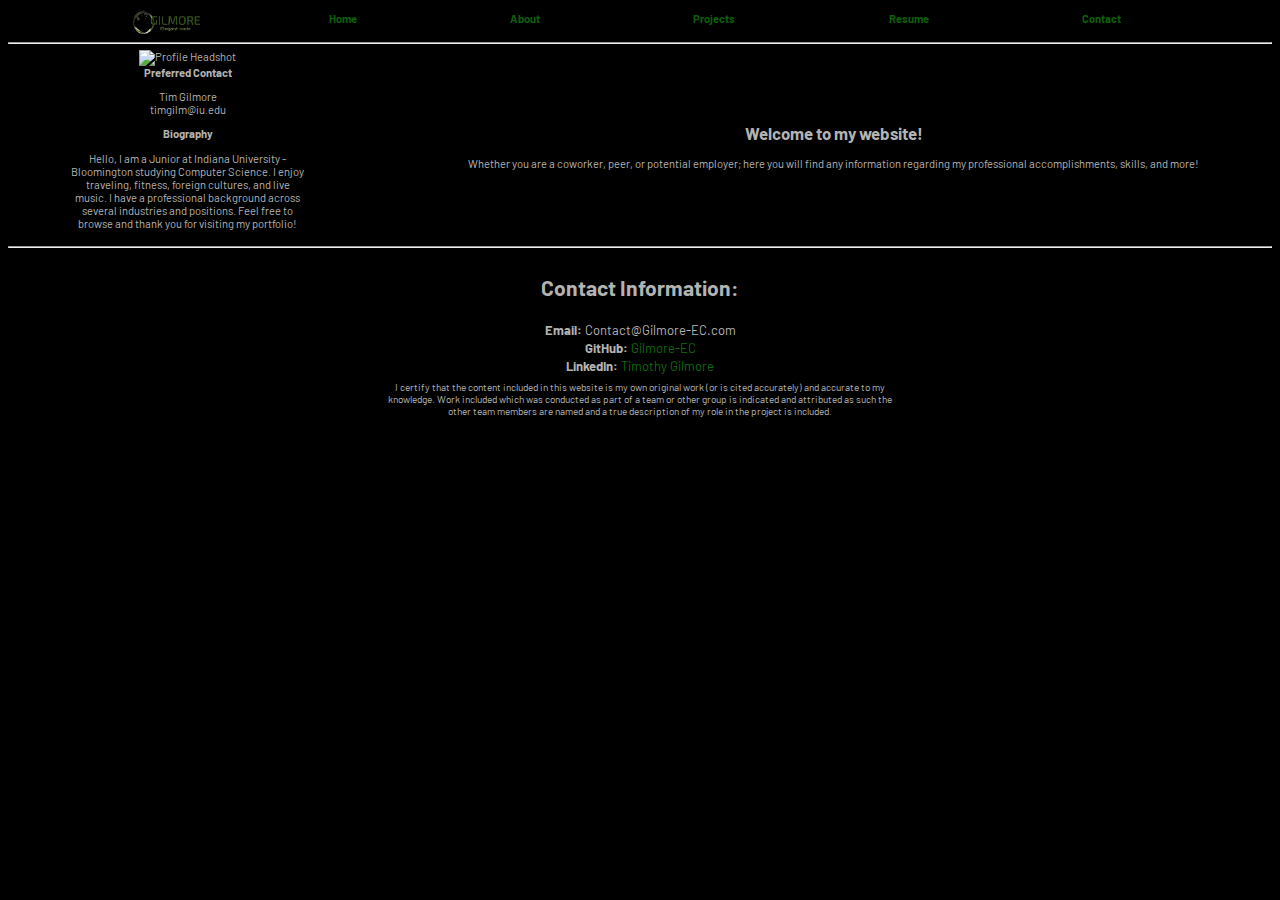
==== index.html @ 28861784 "-Added body of the page -Linked font family and body.css file" ====
<!DOCTYPE html>
<html lang="en">
  <head>
    <title>Gilmore | Home</title>
    <meta charset="UTF-8">
    <meta name="viewport" content="width=device-width, initial-scale=1.0">
    <link rel="shortcut icon" href="assets/template/logo simple.png">
    <link href='https://fonts.googleapis.com/css?family=Barlow' rel='stylesheet'>
    <link rel="stylesheet" href="assets/main.css">
    <link rel="stylesheet" href="assets/body.css">
  </head>
  
  <body>
    <div class="unsupported">Device not supported</div>
    <div class="supported">
      <header>
        <a href="index.html"><img src="assets/template/new logo.png" alt="logo" class="logo"></a>
        <nav>
          <ul>
            <li><a href="index.html"><b>Home</b></a></li>
            <li><a href="about.html"><b>About</b></a></li>
            <li><a href="projects.html"><b>Projects</b></a></li>
            <li><a href="resume.html"><b>Resume</b></a></li>
            <li><a href="contact.html"><b>Contact</b></a></li>
          </ul>
        </nav>
      </header>

      <hr />

      <!--Body-->
      <div class="main">
        <div class="biography">
          <img src="assets/template/profile.png" alt="Profile Headshot">
          <br>
          <b>Preferred Contact</b>
          <p>Tim Gilmore<br>timgilm@iu.edu</p>
          <b>Biography</b>
          <p>Hello, I am a Junior at Indiana University - Bloomington studying Computer Science. I enjoy traveling, fitness, foreign cultures, and live music. I have a professional background across several industries and positions. Feel free to browse and thank you for visiting my portfolio!</p>
       </div>
        <div class="greeting">
          <h2>Welcome to my website!</h2>
          <p>Whether you are a coworker, peer, or potential employer; here you will find any information regarding my professional accomplishments, skills, and more!</p>
        </div>
      </div>

      <hr />

      <div class="footer">
        <h3>Contact Information:</h3>
        <ul>
          <li><b>Email: </b>Contact@Gilmore-EC.com</li>
          <li><b>GitHub: </b><a href="https://www.github.com/gilmore-ec" target="_blank" class="links">Gilmore-EC</a></li>
          <li><b>LinkedIn: </b><a href="https://www.linkedin.com/in/timothy-gilmore-08908420a" target="_blank" class="links">Timothy Gilmore</a></li>
        </ul>
        <p>
          I certify that the content included in this website is my own original work (or is cited accurately) and accurate to my knowledge. Work included which was conducted as part of a team or other group is indicated and attributed as such the other team members are named and a true description of my role in the project is included.
        </p>
      </div>
    </div>
  </body>
</html>
---- assets/main.css ----
/* Phone styling */

body {
    background-color: black;
    text-align: center;
    color: rgb(179, 179, 179);
    font-family: 'Barlow';
    font-size: 0.7em;
}

    header {
        width: 100%;
        margin: 0;
        display: flex;
        align-content: center;
    }

    header ::after {
        content: '';
        display: table;
        clear: both;
    }

    header a {
        align-content: center;
        width: 25%;
        float: left;
        padding: 1px;
    }

    header a img {
        margin: 0;
        width: 67px;
    }

    nav {
        width: 75%;
        float: right;
        padding: 1px;
    }

    nav ul {
        display: flex;
        margin: 0;
        padding: 0;
        list-style: none;
        justify-content: space-between;
    }

    nav li {
        display: inline-block;
        align-content: center;
        padding: 2px;
    }

    nav a {
        color: rgb(13, 94, 13);
        text-decoration: none;
    }

    nav a :hover {
        color: rgb(22, 56, 22);
    }
    

    .unsupported {
        display: none;
    }

    hr {
        color: rgb(13, 94, 13);
    }

    .footer {
        margin: 0;
        align-content: center;
        text-decoration: none;
        font-size: large;
        text-align: center;
        
    }

    .footer h3 {
        text-align: center;
    }

    .footer ul {
        list-style-type: none;
        font-size: small;
        display: contents;
    }

    .footer li {
        padding: 1px;
        text-align: center;
    }

    .footer li a {
        text-decoration: none;
        color:rgb(15, 105, 15);
    }

    .footer p {
        font-size: x-small;
        text-align: center;
        margin: 6px;
    }

    .unsupported {
        display: none;
    }

@media only screen and (max-width: 373px) {
    .supported {
        display: none;
    }
    .unsupported {
        display: contents;
    }
}

/* Tablet styling */
@media only screen and (min-width: 768px) {
    .footer p {
        margin-left: 30%;
        margin-right: 30%;
    }
}

/* Computer styling */
@media only screen and (min-width: 992px) {

}
---- assets/body.css ----
.main{
    display: flex;
    align-items: center;
    max-width: 100%;
}

.biography {
    width: 35%;
    max-width: 175pt;
    align-items: center;
    margin-right: auto;
    padding-inline: 5%;
}

.biography img {
    width: 77%;
    max-width: 150pt;
}

.greeting{
    width: 65%;
    margin-left: auto;
    margin-right: auto;

}
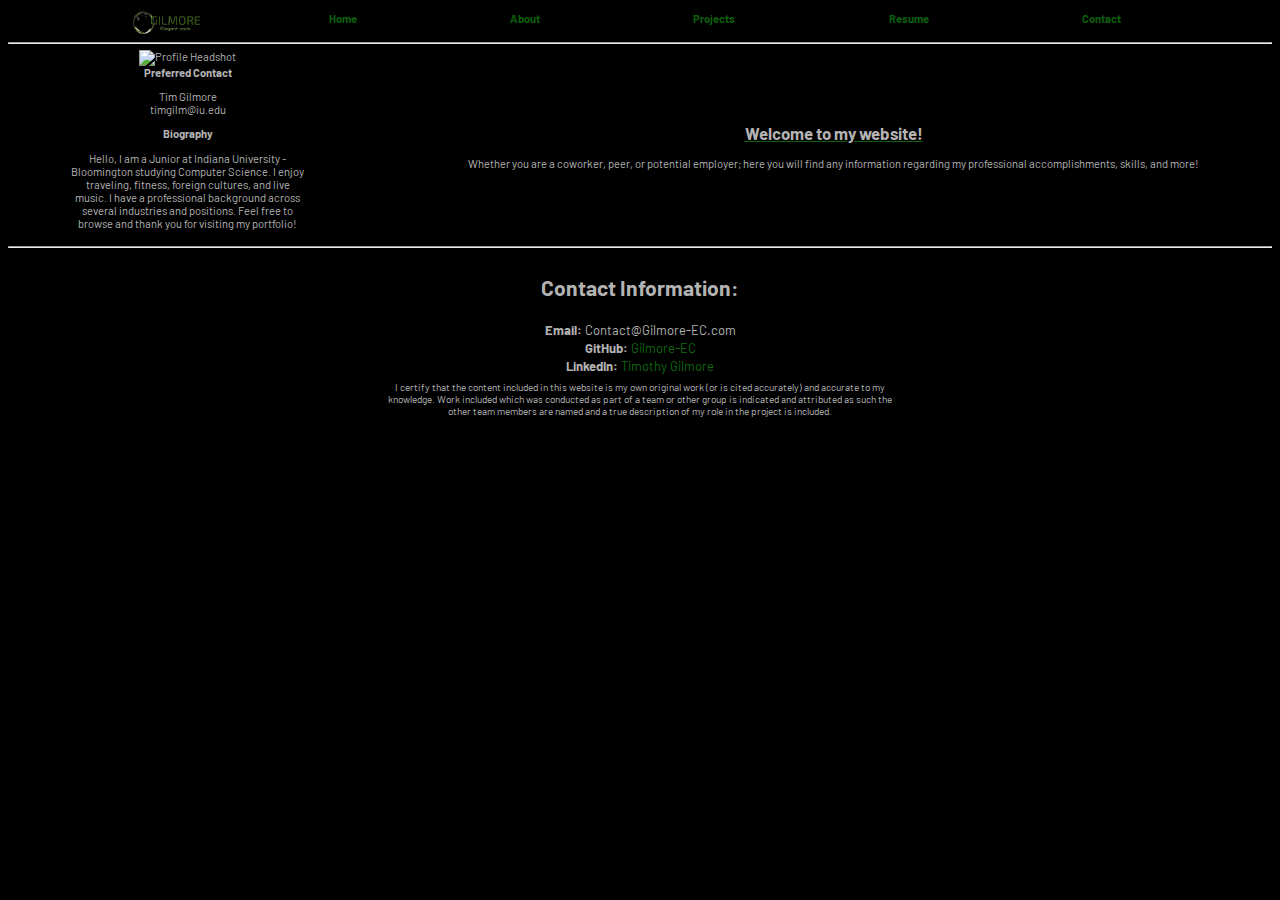
==== commit 7a89bf86: "Added styled underline to homepage greeting" ====
--- a/index.html
+++ b/index.html
@@ -43,6 +43,7 @@
           <p>Whether you are a coworker, peer, or potential employer; here you will find any information regarding my professional accomplishments, skills, and more!</p>
         </div>
       </div>
+      <!--End Body-->
 
       <hr />
 
--- a/assets/body.css
+++ b/assets/body.css
@@ -21,5 +21,9 @@
     width: 65%;
     margin-left: auto;
     margin-right: auto;
+}
 
+.greeting h2 {
+    text-decoration: underline;
+    text-decoration-color: rgb(13, 94, 13);
 }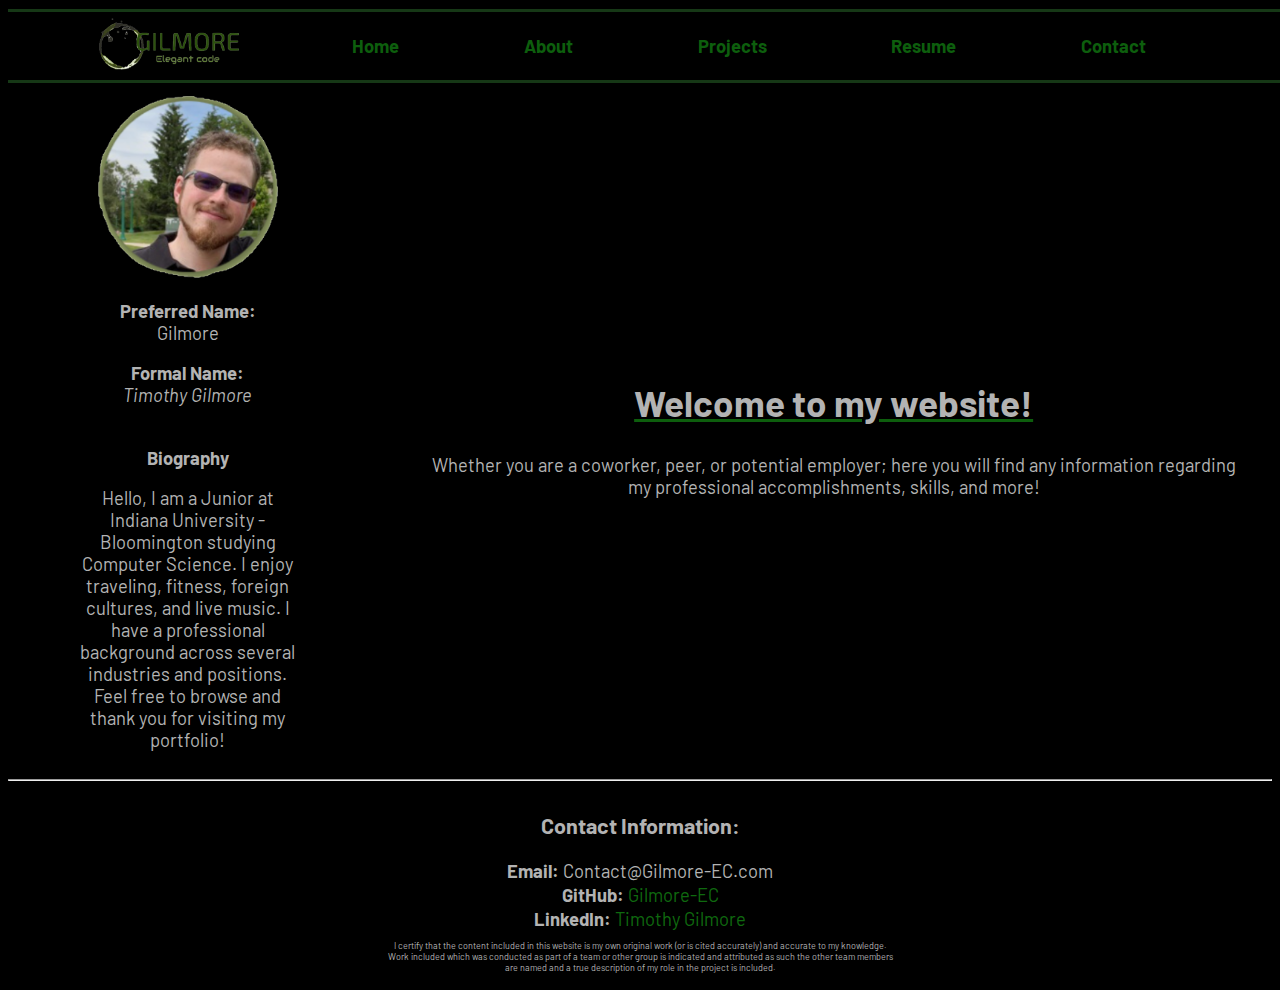
==== commit d041a64b: "Bio fixed" ====
--- a/index.html
+++ b/index.html
@@ -33,8 +33,10 @@
         <div class="biography">
           <img src="assets/template/profile.png" alt="Profile Headshot">
           <br>
-          <b>Preferred Contact</b>
-          <p>Tim Gilmore<br>timgilm@iu.edu</p>
+          <p>
+            <b>Preferred Name:</b><br>Gilmore</p>
+          <p><b>Formal Name:</b> <br><em>Timothy Gilmore</em></p>
+          <br>
           <b>Biography</b>
           <p>Hello, I am a Junior at Indiana University - Bloomington studying Computer Science. I enjoy traveling, fitness, foreign cultures, and live music. I have a professional background across several industries and positions. Feel free to browse and thank you for visiting my portfolio!</p>
        </div>
--- a/assets/main.css
+++ b/assets/main.css
@@ -9,10 +9,17 @@
 }
 
     header {
+        position: fixed;
+        background-color: black;
         width: 100%;
-        margin: 0;
+        margin: 0%;
+        padding: 0%;
         display: flex;
         align-content: center;
+        border-color: rgb(22, 56, 22);
+        border-left-width: 0px;
+        border-right-width: 0px;
+        border-style: solid;
     }
 
     header ::after {
@@ -41,8 +48,8 @@
 
     nav ul {
         display: flex;
-        margin: 0;
-        padding: 0;
+        margin: auto;
+        padding: 2%;
         list-style: none;
         justify-content: space-between;
     }
@@ -68,25 +75,19 @@
     }
 
     hr {
-        color: rgb(13, 94, 13);
+        color: rgb(22, 56, 22);
     }
 
     .footer {
         margin: 0;
         align-content: center;
         text-decoration: none;
-        font-size: large;
         text-align: center;
         
     }
 
-    .footer h3 {
-        text-align: center;
-    }
-
     .footer ul {
         list-style-type: none;
-        font-size: small;
         display: contents;
     }
 
@@ -101,9 +102,9 @@
     }
 
     .footer p {
-        font-size: x-small;
+        font-size: xx-small;
         text-align: center;
-        margin: 6px;
+        margin-inline: 15%;
     }
 
     .unsupported {
@@ -121,13 +122,24 @@
 
 /* Tablet styling */
 @media only screen and (min-width: 768px) {
+    body {
+        font-size: 1em;
+    }
     .footer p {
         margin-left: 30%;
         margin-right: 30%;
+    }
+    header a img {
+        width: 100px;
     }
 }
 
 /* Computer styling */
 @media only screen and (min-width: 992px) {
-
+    body {
+        font-size: 1.15em;
+    }
+    header a img {
+        width: 140px;
+    }
 }--- a/assets/body.css
+++ b/assets/body.css
@@ -2,6 +2,15 @@
     display: flex;
     align-items: center;
     max-width: 100%;
+    padding-top: 10%;
+}
+
+.about {
+    align-items: center;
+    width: 100%;
+    padding: 0;
+    margin: auto;
+    padding-top: 10%;
 }
 
 .biography {
@@ -23,7 +32,81 @@
     margin-right: auto;
 }
 
-.greeting h2 {
+.greeting a {
+    color: rgb(13, 94, 13);
+    text-decoration: none;
+    margin: auto;
+    padding: 5%;
+
+}
+
+h2 {
     text-decoration: underline;
     text-decoration-color: rgb(13, 94, 13);
+}
+
+.type ul {
+    width: 100%;
+    display: flex;
+    list-style: none;
+    margin: 0;
+    padding: 0;
+}
+
+.type li {
+    width: 25%;
+    display: inline-block;
+    margin: 0%;
+}
+
+.type b {
+    text-decoration: underline;
+    text-decoration-color: rgb(13, 94, 13);
+}
+
+.skillcontainer {
+    width: 100%;
+    display: flex;
+    margin-inline: 0%;
+    height: fit-content;
+}
+
+.skill {
+    width: 24%;
+    height: 100%;
+    padding: 1%;
+    margin-top: 1%;
+    margin-bottom: auto;
+    margin-inline: 0;
+}
+
+.skill ul {
+    list-style: none;
+    padding: 0;
+}
+
+.skill ul li {
+    text-decoration: none;
+}
+
+/* Computer Styling */
+@media only screen and (min-width: 992px) {
+    h2 {
+        font-size: 2em;
+    }
+    .type ul {
+        width: 80%;
+        padding-left: 10%;
+    }
+    .skillcontainer {
+        width: 80%;
+        padding-left: 10%;
+    }
+    .main {
+        padding-top: 6%;
+    }
+
+    .about {
+        padding-top: 5%;
+    }
 }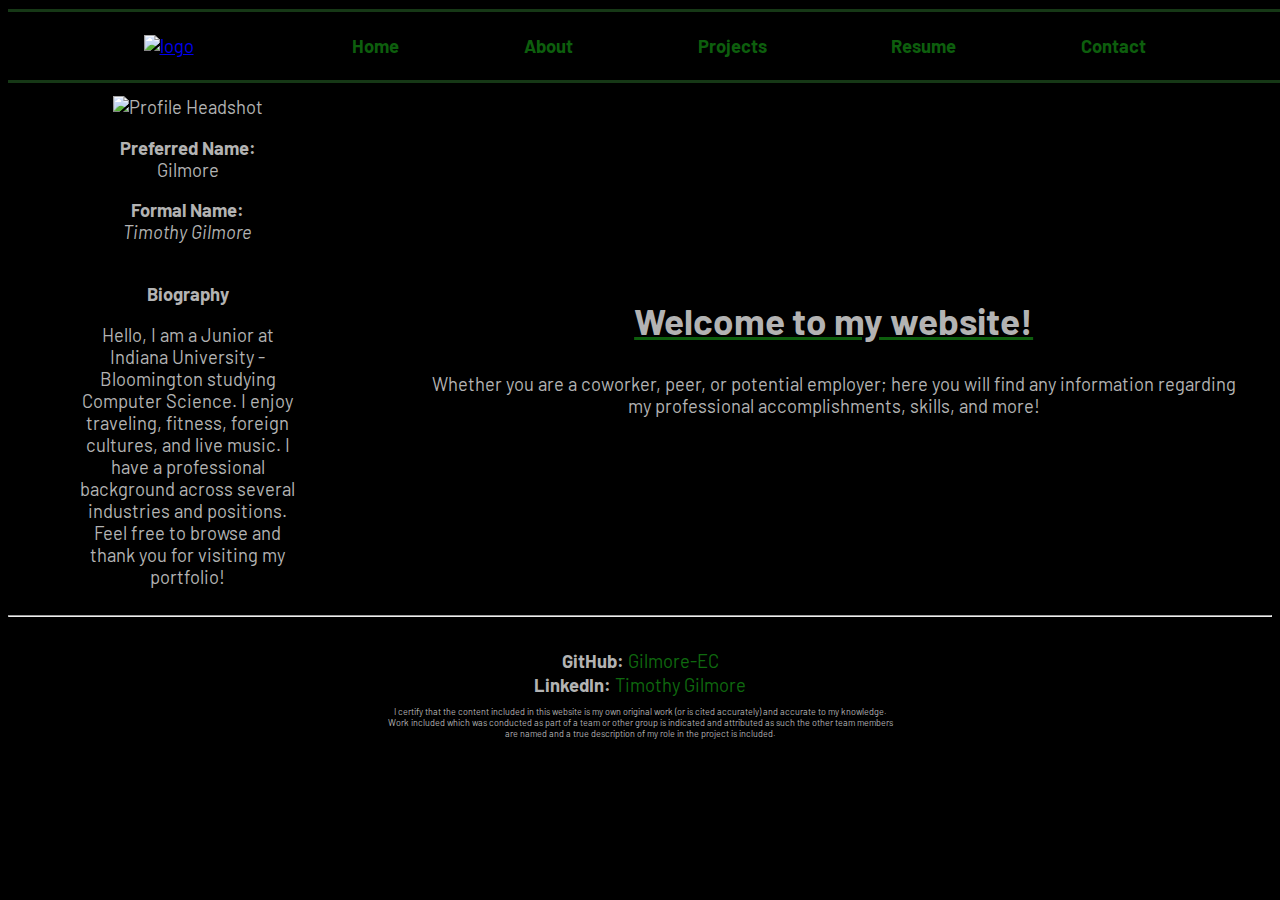
==== commit a174d2fb: "Built files for production" ====
--- a/index.html
+++ b/index.html
@@ -1,65 +1 @@
-<!DOCTYPE html>
-<html lang="en">
-  <head>
-    <title>Gilmore | Home</title>
-    <meta charset="UTF-8">
-    <meta name="viewport" content="width=device-width, initial-scale=1.0">
-    <link rel="shortcut icon" href="assets/template/logo simple.png">
-    <link href='https://fonts.googleapis.com/css?family=Barlow' rel='stylesheet'>
-    <link rel="stylesheet" href="assets/main.css">
-    <link rel="stylesheet" href="assets/body.css">
-  </head>
-  
-  <body>
-    <div class="unsupported">Device not supported</div>
-    <div class="supported">
-      <header>
-        <a href="index.html"><img src="assets/template/new logo.png" alt="logo" class="logo"></a>
-        <nav>
-          <ul>
-            <li><a href="index.html"><b>Home</b></a></li>
-            <li><a href="about.html"><b>About</b></a></li>
-            <li><a href="projects.html"><b>Projects</b></a></li>
-            <li><a href="resume.html"><b>Resume</b></a></li>
-            <li><a href="contact.html"><b>Contact</b></a></li>
-          </ul>
-        </nav>
-      </header>
-
-      <hr />
-
-      <!--Body-->
-      <div class="main">
-        <div class="biography">
-          <img src="assets/template/profile.png" alt="Profile Headshot">
-          <br>
-          <p>
-            <b>Preferred Name:</b><br>Gilmore</p>
-          <p><b>Formal Name:</b> <br><em>Timothy Gilmore</em></p>
-          <br>
-          <b>Biography</b>
-          <p>Hello, I am a Junior at Indiana University - Bloomington studying Computer Science. I enjoy traveling, fitness, foreign cultures, and live music. I have a professional background across several industries and positions. Feel free to browse and thank you for visiting my portfolio!</p>
-       </div>
-        <div class="greeting">
-          <h2>Welcome to my website!</h2>
-          <p>Whether you are a coworker, peer, or potential employer; here you will find any information regarding my professional accomplishments, skills, and more!</p>
-        </div>
-      </div>
-      <!--End Body-->
-
-      <hr />
-
-      <div class="footer">
-        <h3>Contact Information:</h3>
-        <ul>
-          <li><b>Email: </b>Contact@Gilmore-EC.com</li>
-          <li><b>GitHub: </b><a href="https://www.github.com/gilmore-ec" target="_blank" class="links">Gilmore-EC</a></li>
-          <li><b>LinkedIn: </b><a href="https://www.linkedin.com/in/timothy-gilmore-08908420a" target="_blank" class="links">Timothy Gilmore</a></li>
-        </ul>
-        <p>
-          I certify that the content included in this website is my own original work (or is cited accurately) and accurate to my knowledge. Work included which was conducted as part of a team or other group is indicated and attributed as such the other team members are named and a true description of my role in the project is included.
-        </p>
-      </div>
-    </div>
-  </body>
-</html>+<!DOCTYPE html><html lang="en"><head><title>Gilmore | Home</title><meta charset="UTF-8"><meta name="viewport" content="width=device-width,initial-scale=1"><link rel="shortcut icon" href="assets/template/logo simple.png"><link href="https://fonts.googleapis.com/css?family=Barlow" rel="stylesheet"><link rel="stylesheet" href="assets/main.css"><link rel="stylesheet" href="assets/body.css"></head><body><div class="unsupported">Device not supported</div><div class="supported"><header><a href="index.html"><img src="assets/template/new logo.png" alt="logo" class="logo"></a><nav><ul><li><a href="index.html"><b>Home</b></a></li><li><a href="about.html"><b>About</b></a></li><li><a href="projects.html"><b>Projects</b></a></li><li><a href="resume.html"><b>Resume</b></a></li><li><a href="contact.html"><b>Contact</b></a></li></ul></nav></header><hr><!--Body--><div class="main"><div class="biography"><img src="assets/template/profile.png" alt="Profile Headshot"><br><p><b>Preferred Name:</b><br>Gilmore</p><p><b>Formal Name:</b><br><em>Timothy Gilmore</em></p><br><b>Biography</b><p>Hello, I am a Junior at Indiana University - Bloomington studying Computer Science. I enjoy traveling, fitness, foreign cultures, and live music. I have a professional background across several industries and positions. Feel free to browse and thank you for visiting my portfolio!</p></div><div class="greeting"><h2>Welcome to my website!</h2><p>Whether you are a coworker, peer, or potential employer; here you will find any information regarding my professional accomplishments, skills, and more!</p></div></div><!--End Body--><hr><div class="footer"><br><ul><li><b>GitHub: </b><a href="https://www.github.com/gilmore-ec" target="_blank" class="links">Gilmore-EC</a></li><li><b>LinkedIn: </b><a href="https://www.linkedin.com/in/timothy-gilmore-08908420a" target="_blank" class="links">Timothy Gilmore</a></li></ul><p>I certify that the content included in this website is my own original work (or is cited accurately) and accurate to my knowledge. Work included which was conducted as part of a team or other group is indicated and attributed as such the other team members are named and a true description of my role in the project is included.</p></div></div></body></html>--- a/assets/main.css
+++ b/assets/main.css
@@ -1,145 +1 @@
-/* Phone styling */
-
-body {
-    background-color: black;
-    text-align: center;
-    color: rgb(179, 179, 179);
-    font-family: 'Barlow';
-    font-size: 0.7em;
-}
-
-    header {
-        position: fixed;
-        background-color: black;
-        width: 100%;
-        margin: 0%;
-        padding: 0%;
-        display: flex;
-        align-content: center;
-        border-color: rgb(22, 56, 22);
-        border-left-width: 0px;
-        border-right-width: 0px;
-        border-style: solid;
-    }
-
-    header ::after {
-        content: '';
-        display: table;
-        clear: both;
-    }
-
-    header a {
-        align-content: center;
-        width: 25%;
-        float: left;
-        padding: 1px;
-    }
-
-    header a img {
-        margin: 0;
-        width: 67px;
-    }
-
-    nav {
-        width: 75%;
-        float: right;
-        padding: 1px;
-    }
-
-    nav ul {
-        display: flex;
-        margin: auto;
-        padding: 2%;
-        list-style: none;
-        justify-content: space-between;
-    }
-
-    nav li {
-        display: inline-block;
-        align-content: center;
-        padding: 2px;
-    }
-
-    nav a {
-        color: rgb(13, 94, 13);
-        text-decoration: none;
-    }
-
-    nav a :hover {
-        color: rgb(22, 56, 22);
-    }
-    
-
-    .unsupported {
-        display: none;
-    }
-
-    hr {
-        color: rgb(22, 56, 22);
-    }
-
-    .footer {
-        margin: 0;
-        align-content: center;
-        text-decoration: none;
-        text-align: center;
-        
-    }
-
-    .footer ul {
-        list-style-type: none;
-        display: contents;
-    }
-
-    .footer li {
-        padding: 1px;
-        text-align: center;
-    }
-
-    .footer li a {
-        text-decoration: none;
-        color:rgb(15, 105, 15);
-    }
-
-    .footer p {
-        font-size: xx-small;
-        text-align: center;
-        margin-inline: 15%;
-    }
-
-    .unsupported {
-        display: none;
-    }
-
-@media only screen and (max-width: 373px) {
-    .supported {
-        display: none;
-    }
-    .unsupported {
-        display: contents;
-    }
-}
-
-/* Tablet styling */
-@media only screen and (min-width: 768px) {
-    body {
-        font-size: 1em;
-    }
-    .footer p {
-        margin-left: 30%;
-        margin-right: 30%;
-    }
-    header a img {
-        width: 100px;
-    }
-}
-
-/* Computer styling */
-@media only screen and (min-width: 992px) {
-    body {
-        font-size: 1.15em;
-    }
-    header a img {
-        width: 140px;
-    }
-}+body{color:#b3b3b3;font-family:Barlow;font-size:.7em;text-align:center}body,header{background-color:#000}header{align-content:center;border-bottom-color:#163816;border-bottom-style:solid;border-left:0 solid #163816;border-right:0 solid #163816;border-top-color:#163816;border-top-style:solid;display:flex;margin:0;padding:0;position:fixed;width:100%}header :after{clear:both;content:"";display:table}header a{align-content:center;float:left;padding:1px;width:25%}header a img{margin:0;width:67px}nav{float:right;padding:1px;width:75%}nav ul{display:flex;justify-content:space-between;list-style:none;margin:auto;padding:2%}nav li{align-content:center;display:inline-block;padding:2px}nav a{color:#0d5e0d;text-decoration:none}hr,nav a :hover{color:#163816}.footer{align-content:center;margin:0;text-align:center;text-decoration:none}.footer ul{display:contents;list-style-type:none}.footer li{padding:1px;text-align:center}.footer li a{color:#0f690f;text-decoration:none}.footer p{font-size:xx-small;margin-inline:15%;text-align:center}.unsupported{display:none}@media only screen and (max-width:373px){.supported{display:none}.unsupported{display:contents}}@media only screen and (min-width:768px){body{font-size:1em}.footer p{margin-left:30%;margin-right:30%}header a img{width:100px}}@media only screen and (min-width:992px){body{font-size:1.15em}header a img{width:140px}}--- a/assets/body.css
+++ b/assets/body.css
@@ -1,112 +1 @@
-.main{
-    display: flex;
-    align-items: center;
-    max-width: 100%;
-    padding-top: 10%;
-}
-
-.about {
-    align-items: center;
-    width: 100%;
-    padding: 0;
-    margin: auto;
-    padding-top: 10%;
-}
-
-.biography {
-    width: 35%;
-    max-width: 175pt;
-    align-items: center;
-    margin-right: auto;
-    padding-inline: 5%;
-}
-
-.biography img {
-    width: 77%;
-    max-width: 150pt;
-}
-
-.greeting{
-    width: 65%;
-    margin-left: auto;
-    margin-right: auto;
-}
-
-.greeting a {
-    color: rgb(13, 94, 13);
-    text-decoration: none;
-    margin: auto;
-    padding: 5%;
-
-}
-
-h2 {
-    text-decoration: underline;
-    text-decoration-color: rgb(13, 94, 13);
-}
-
-.type ul {
-    width: 100%;
-    display: flex;
-    list-style: none;
-    margin: 0;
-    padding: 0;
-}
-
-.type li {
-    width: 25%;
-    display: inline-block;
-    margin: 0%;
-}
-
-.type b {
-    text-decoration: underline;
-    text-decoration-color: rgb(13, 94, 13);
-}
-
-.skillcontainer {
-    width: 100%;
-    display: flex;
-    margin-inline: 0%;
-    height: fit-content;
-}
-
-.skill {
-    width: 24%;
-    height: 100%;
-    padding: 1%;
-    margin-top: 1%;
-    margin-bottom: auto;
-    margin-inline: 0;
-}
-
-.skill ul {
-    list-style: none;
-    padding: 0;
-}
-
-.skill ul li {
-    text-decoration: none;
-}
-
-/* Computer Styling */
-@media only screen and (min-width: 992px) {
-    h2 {
-        font-size: 2em;
-    }
-    .type ul {
-        width: 80%;
-        padding-left: 10%;
-    }
-    .skillcontainer {
-        width: 80%;
-        padding-left: 10%;
-    }
-    .main {
-        padding-top: 6%;
-    }
-
-    .about {
-        padding-top: 5%;
-    }
-}+.main{display:flex;max-width:100%;padding-top:10%}.about,.main{align-items:center}.about{margin:auto;padding:10% 0 0;width:100%}.biography{align-items:center;margin-right:auto;max-width:175pt;padding-inline:5%;width:35%}.biography img{max-width:150pt;width:77%}.greeting{margin-left:auto;margin-right:auto;width:65%}.greeting a{color:#0d5e0d;margin:auto;padding:5%;text-decoration:none}h2{text-decoration:underline;text-decoration-color:#0d5e0d}.type ul{display:flex;list-style:none;margin:0;padding:0;width:100%}.type li{display:inline-block;margin:0;width:25%}.type b{text-decoration:underline;text-decoration-color:#0d5e0d}.skillcontainer{display:flex;height:-moz-fit-content;height:fit-content;margin-inline:0;width:100%}.skill{height:100%;margin-bottom:auto;margin-top:1%;margin-inline:0;padding:1%;width:24%}.skill ul{list-style:none;padding:0}.skill ul li{text-decoration:none}@media only screen and (min-width:992px){h2{font-size:2em}.skillcontainer,.type ul{padding-left:10%;width:80%}.main{padding-top:6%}.about{padding-top:5%}}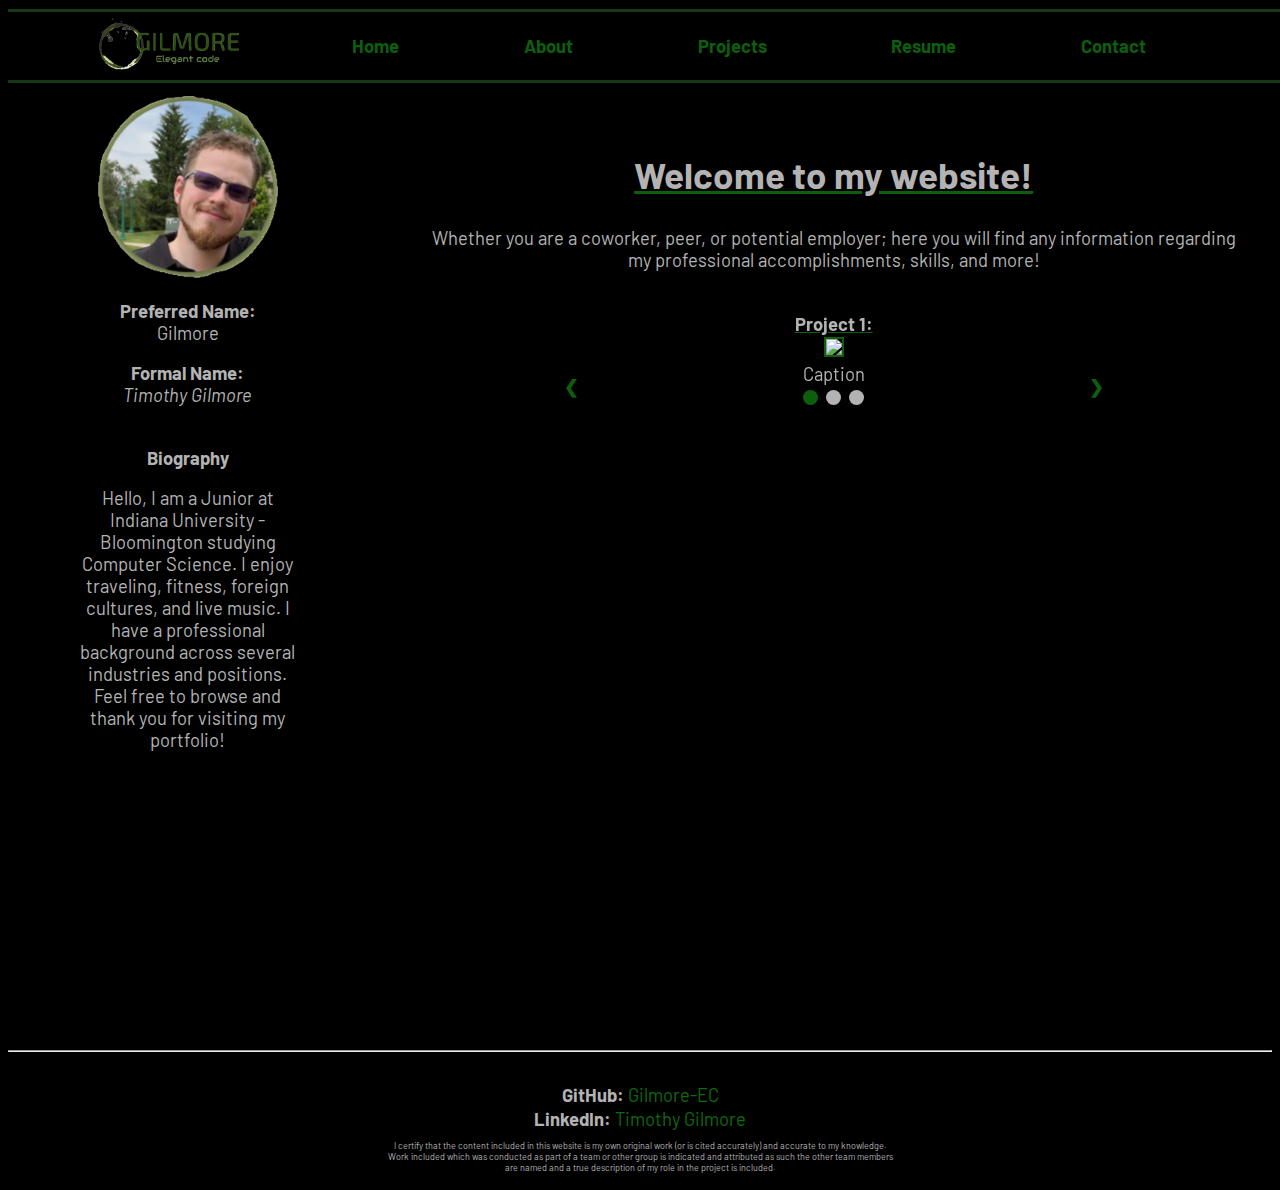
==== commit cb888ab8: "Added interactive project slideshow to home page" ====
--- a/index.html
+++ b/index.html
@@ -1 +1 @@
-<!DOCTYPE html><html lang="en"><head><title>Gilmore | Home</title><meta charset="UTF-8"><meta name="viewport" content="width=device-width,initial-scale=1"><link rel="shortcut icon" href="assets/template/logo simple.png"><link href="https://fonts.googleapis.com/css?family=Barlow" rel="stylesheet"><link rel="stylesheet" href="assets/main.css"><link rel="stylesheet" href="assets/body.css"></head><body><div class="unsupported">Device not supported</div><div class="supported"><header><a href="index.html"><img src="assets/template/new logo.png" alt="logo" class="logo"></a><nav><ul><li><a href="index.html"><b>Home</b></a></li><li><a href="about.html"><b>About</b></a></li><li><a href="projects.html"><b>Projects</b></a></li><li><a href="resume.html"><b>Resume</b></a></li><li><a href="contact.html"><b>Contact</b></a></li></ul></nav></header><hr><!--Body--><div class="main"><div class="biography"><img src="assets/template/profile.png" alt="Profile Headshot"><br><p><b>Preferred Name:</b><br>Gilmore</p><p><b>Formal Name:</b><br><em>Timothy Gilmore</em></p><br><b>Biography</b><p>Hello, I am a Junior at Indiana University - Bloomington studying Computer Science. I enjoy traveling, fitness, foreign cultures, and live music. I have a professional background across several industries and positions. Feel free to browse and thank you for visiting my portfolio!</p></div><div class="greeting"><h2>Welcome to my website!</h2><p>Whether you are a coworker, peer, or potential employer; here you will find any information regarding my professional accomplishments, skills, and more!</p></div></div><!--End Body--><hr><div class="footer"><br><ul><li><b>GitHub: </b><a href="https://www.github.com/gilmore-ec" target="_blank" class="links">Gilmore-EC</a></li><li><b>LinkedIn: </b><a href="https://www.linkedin.com/in/timothy-gilmore-08908420a" target="_blank" class="links">Timothy Gilmore</a></li></ul><p>I certify that the content included in this website is my own original work (or is cited accurately) and accurate to my knowledge. Work included which was conducted as part of a team or other group is indicated and attributed as such the other team members are named and a true description of my role in the project is included.</p></div></div></body></html>+<!DOCTYPE html><html lang="en"><head><title>Gilmore | Home</title><meta charset="UTF-8"><meta name="viewport" content="width=device-width,initial-scale=1"><link rel="shortcut icon" href="assets/template/logo simple.png"><link href="https://fonts.googleapis.com/css?family=Barlow" rel="stylesheet"><link rel="stylesheet" href="assets/main.css"><link rel="stylesheet" href="assets/body.css"></head><body><div class="unsupported">Device not supported</div><div class="supported"><header><a href="index.html"><img src="assets/template/new logo.png" alt="logo" class="logo"></a><nav><ul><li><a href="index.html"><b>Home</b></a></li><li><a href="about.html"><b>About</b></a></li><li><a href="projects.html"><b>Projects</b></a></li><li><a href="resume.html"><b>Resume</b></a></li><li><a href="contact.html"><b>Contact</b></a></li></ul></nav></header><hr><!--Body--><div class="main"><div class="biography"><img src="assets/template/profile.png" alt="Profile Headshot"><br><p><b>Preferred Name:</b><br>Gilmore</p><p><b>Formal Name:</b><br><em>Timothy Gilmore</em></p><br><b>Biography</b><p>Hello, I am a Junior at Indiana University - Bloomington studying Computer Science. I enjoy traveling, fitness, foreign cultures, and live music. I have a professional background across several industries and positions. Feel free to browse and thank you for visiting my portfolio!</p></div><div class="greeting"><h2>Welcome to my website!</h2><p>Whether you are a coworker, peer, or potential employer; here you will find any information regarding my professional accomplishments, skills, and more!</p><br><div class="showcase"><div class="proj fade"><h4>Project 1:</h4><img src="assets/projects/alt coming soon.png"><p>Caption</p></div><div class="proj fade"><h4>Project 2:</h4><img src="assets/projects/alt coming soon.png"><p>Caption</p></div><div class="proj fade"><h4>Project 3:</h4><img src="assets/projects/alt coming soon.png"><p>Caption</p></div><a class="prev" onclick="plusSlides(-1)">&#10094;</a> <a class="next" onclick="plusSlides(1)">&#10095;</a><div style="text-align:center"><span class="dot" onclick="currentSlide(1)"></span> <span class="dot" onclick="currentSlide(2)"></span> <span class="dot" onclick="currentSlide(3)"></span></div></div></div></div><!--End Body--><hr><div class="footer"><br><ul><li><b>GitHub: </b><a href="https://www.github.com/gilmore-ec" target="_blank" class="links">Gilmore-EC</a></li><li><b>LinkedIn: </b><a href="https://www.linkedin.com/in/timothy-gilmore-08908420a" target="_blank" class="links">Timothy Gilmore</a></li></ul><p>I certify that the content included in this website is my own original work (or is cited accurately) and accurate to my knowledge. Work included which was conducted as part of a team or other group is indicated and attributed as such the other team members are named and a true description of my role in the project is included.</p></div></div><script src="main.js"></script></body></html>--- a/assets/body.css
+++ b/assets/body.css
@@ -1 +1 @@
-.main{display:flex;max-width:100%;padding-top:10%}.about,.main{align-items:center}.about{margin:auto;padding:10% 0 0;width:100%}.biography{align-items:center;margin-right:auto;max-width:175pt;padding-inline:5%;width:35%}.biography img{max-width:150pt;width:77%}.greeting{margin-left:auto;margin-right:auto;width:65%}.greeting a{color:#0d5e0d;margin:auto;padding:5%;text-decoration:none}h2{text-decoration:underline;text-decoration-color:#0d5e0d}.type ul{display:flex;list-style:none;margin:0;padding:0;width:100%}.type li{display:inline-block;margin:0;width:25%}.type b{text-decoration:underline;text-decoration-color:#0d5e0d}.skillcontainer{display:flex;height:-moz-fit-content;height:fit-content;margin-inline:0;width:100%}.skill{height:100%;margin-bottom:auto;margin-top:1%;margin-inline:0;padding:1%;width:24%}.skill ul{list-style:none;padding:0}.skill ul li{text-decoration:none}@media only screen and (min-width:992px){h2{font-size:2em}.skillcontainer,.type ul{padding-left:10%;width:80%}.main{padding-top:6%}.about{padding-top:5%}}+.main{align-items:center;display:flex;max-width:100%;padding-top:10%}.about .greeting{align-items:center;margin:auto;padding:10% 0 0;width:100%}.biography{align-items:center;margin-bottom:auto;margin-right:auto;margin-top:0;max-width:175pt;padding-inline:5%;width:35%}.biography img{max-width:150pt;width:77%}.main .greeting{height:-moz-max-content;height:max-content;margin-left:auto;margin-right:auto;margin-top:2%;padding-bottom:50%;width:65%}.showcase{height:100%;margin:auto;max-width:600px;position:relative;width:100%}.proj{display:none}.proj img{border:2px solid #0d5e0d;max-width:500px;width:78%}.proj p{margin:0;padding:2px}.next,.prev{border-radius:0 3px 3px 0;color:#fff;cursor:pointer;font-size:1.125rem;font-weight:700;margin-top:-22px;padding:16px;position:absolute;top:35%;transition:.6s ease;-webkit-user-select:none;-moz-user-select:none;user-select:none;width:auto}.prev{left:0}.next{border-radius:3px 0 0 3px;right:0}.dot{background-color:#b3b3b3;border-radius:50%;cursor:pointer;display:inline-block;height:15px;margin:0 2px;transition:background-color .6s ease;width:15px}.active,.dot:hover{background-color:#0d5e0d}.fade{animation-duration:1.5s;animation-name:fade}.greeting a{color:#0d5e0d;margin:auto;padding:5%;text-decoration:none}h2,h4{text-decoration:underline;text-decoration-color:#0d5e0d}h4{margin:0;padding:2px}.type ul{display:flex;list-style:none;margin:0;padding:0;width:100%}.type li{display:inline-block;margin:0;width:25%}.type b{text-decoration:underline;text-decoration-color:#0d5e0d}.skillcontainer{display:flex;height:-moz-fit-content;height:fit-content;margin-inline:0;width:100%}.skill{height:100%;margin-bottom:auto;margin-top:1%;margin-inline:0;padding:1%;width:24%}.skill ul{list-style:none;padding:0}.skill ul li{text-decoration:none}@keyframes fade{0%{opacity:.4}to{opacity:1}}@media only screen and (min-width:992px){h2{font-size:2em}.skillcontainer,.type ul{padding-left:10%;width:80%}.main{padding-top:6%}.about{padding-top:5%}}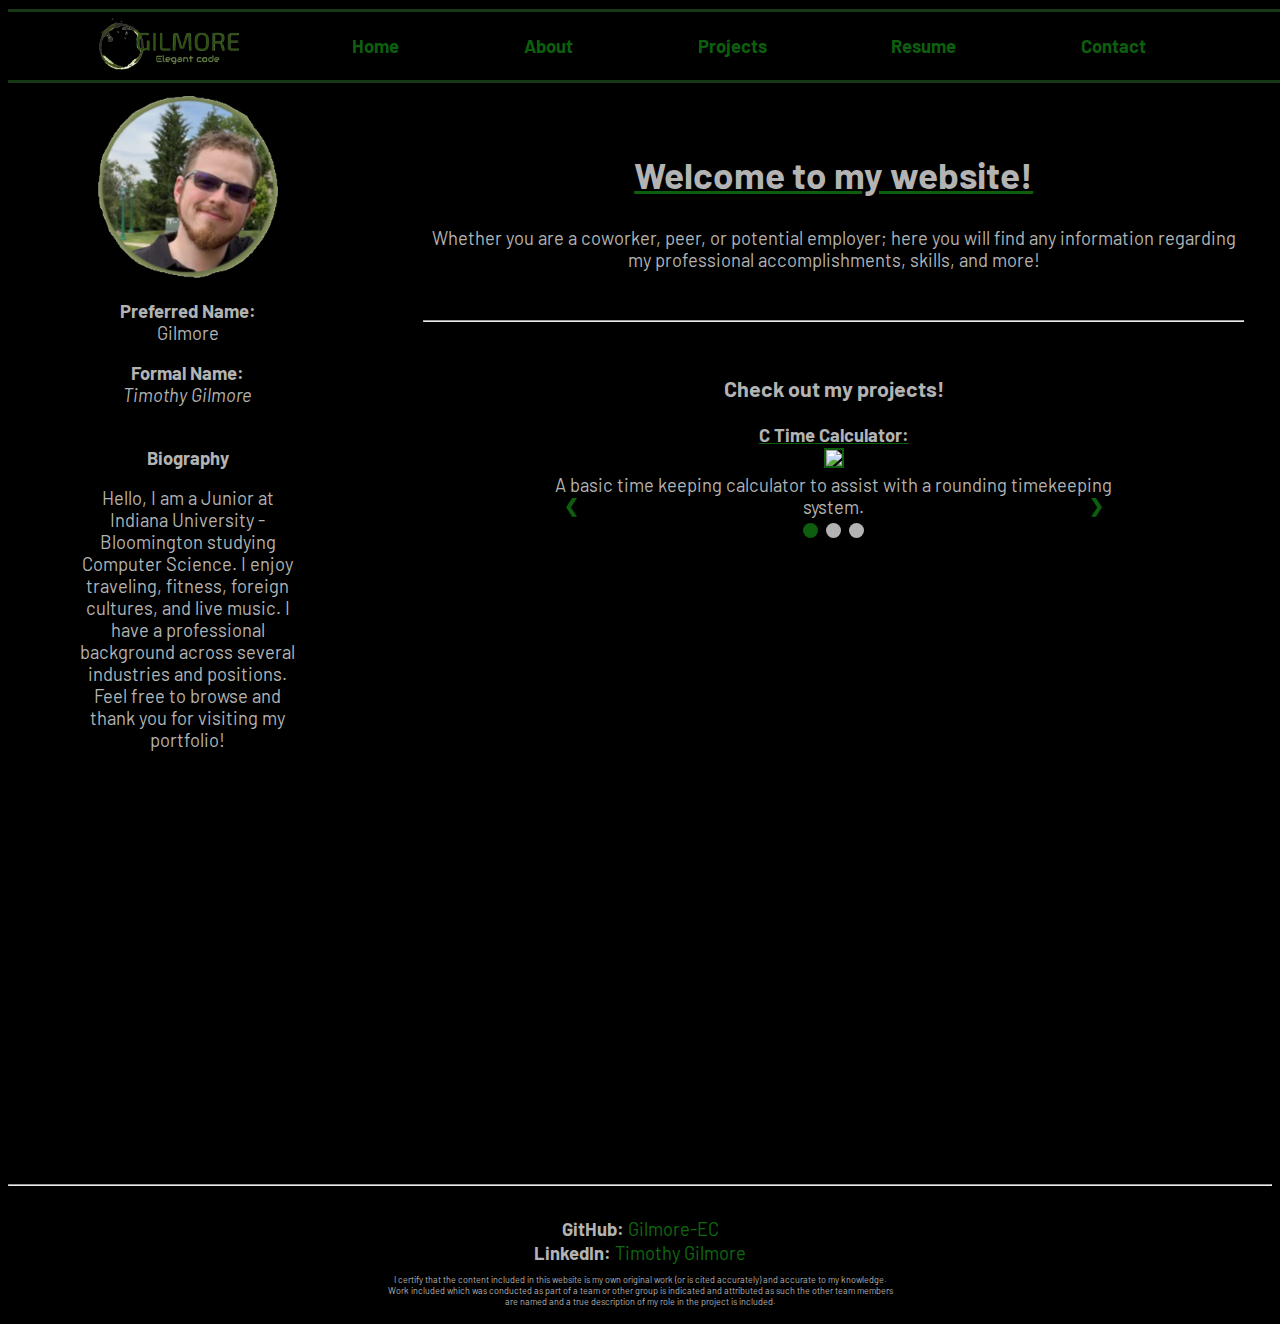
==== commit 25798159: "Added: -C Time Calculator project to Slideshow -Slideshow header" ====
--- a/index.html
+++ b/index.html
@@ -1 +1 @@
-<!DOCTYPE html><html lang="en"><head><title>Gilmore | Home</title><meta charset="UTF-8"><meta name="viewport" content="width=device-width,initial-scale=1"><link rel="shortcut icon" href="assets/template/logo simple.png"><link href="https://fonts.googleapis.com/css?family=Barlow" rel="stylesheet"><link rel="stylesheet" href="assets/main.css"><link rel="stylesheet" href="assets/body.css"></head><body><div class="unsupported">Device not supported</div><div class="supported"><header><a href="index.html"><img src="assets/template/new logo.png" alt="logo" class="logo"></a><nav><ul><li><a href="index.html"><b>Home</b></a></li><li><a href="about.html"><b>About</b></a></li><li><a href="projects.html"><b>Projects</b></a></li><li><a href="resume.html"><b>Resume</b></a></li><li><a href="contact.html"><b>Contact</b></a></li></ul></nav></header><hr><!--Body--><div class="main"><div class="biography"><img src="assets/template/profile.png" alt="Profile Headshot"><br><p><b>Preferred Name:</b><br>Gilmore</p><p><b>Formal Name:</b><br><em>Timothy Gilmore</em></p><br><b>Biography</b><p>Hello, I am a Junior at Indiana University - Bloomington studying Computer Science. I enjoy traveling, fitness, foreign cultures, and live music. I have a professional background across several industries and positions. Feel free to browse and thank you for visiting my portfolio!</p></div><div class="greeting"><h2>Welcome to my website!</h2><p>Whether you are a coworker, peer, or potential employer; here you will find any information regarding my professional accomplishments, skills, and more!</p><br><div class="showcase"><div class="proj fade"><h4>Project 1:</h4><img src="assets/projects/alt coming soon.png"><p>Caption</p></div><div class="proj fade"><h4>Project 2:</h4><img src="assets/projects/alt coming soon.png"><p>Caption</p></div><div class="proj fade"><h4>Project 3:</h4><img src="assets/projects/alt coming soon.png"><p>Caption</p></div><a class="prev" onclick="plusSlides(-1)">&#10094;</a> <a class="next" onclick="plusSlides(1)">&#10095;</a><div style="text-align:center"><span class="dot" onclick="currentSlide(1)"></span> <span class="dot" onclick="currentSlide(2)"></span> <span class="dot" onclick="currentSlide(3)"></span></div></div></div></div><!--End Body--><hr><div class="footer"><br><ul><li><b>GitHub: </b><a href="https://www.github.com/gilmore-ec" target="_blank" class="links">Gilmore-EC</a></li><li><b>LinkedIn: </b><a href="https://www.linkedin.com/in/timothy-gilmore-08908420a" target="_blank" class="links">Timothy Gilmore</a></li></ul><p>I certify that the content included in this website is my own original work (or is cited accurately) and accurate to my knowledge. Work included which was conducted as part of a team or other group is indicated and attributed as such the other team members are named and a true description of my role in the project is included.</p></div></div><script src="main.js"></script></body></html>+<!DOCTYPE html><html lang="en"><head><title>Gilmore | Home</title><meta charset="UTF-8"><meta name="viewport" content="width=device-width,initial-scale=1"><link rel="shortcut icon" href="assets/template/logo simple.png"><link href="https://fonts.googleapis.com/css?family=Barlow" rel="stylesheet"><link rel="stylesheet" href="assets/main.css"><link rel="stylesheet" href="assets/body.css"></head><body><div class="unsupported">Device not supported</div><div class="supported"><header><a href="index.html"><img src="assets/template/new logo.png" alt="logo" class="logo"></a><nav><ul><li><a href="index.html"><b>Home</b></a></li><li><a href="about.html"><b>About</b></a></li><li><a href="projects.html"><b>Projects</b></a></li><li><a href="resume.html"><b>Resume</b></a></li><li><a href="contact.html"><b>Contact</b></a></li></ul></nav></header><hr><!--Body--><div class="main"><div class="biography"><img src="assets/template/profile.png" alt="Profile Headshot"><br><p><b>Preferred Name:</b><br>Gilmore</p><p><b>Formal Name:</b><br><em>Timothy Gilmore</em></p><br><b>Biography</b><p>Hello, I am a Junior at Indiana University - Bloomington studying Computer Science. I enjoy traveling, fitness, foreign cultures, and live music. I have a professional background across several industries and positions. Feel free to browse and thank you for visiting my portfolio!</p></div><div class="greeting"><h2>Welcome to my website!</h2><p>Whether you are a coworker, peer, or potential employer; here you will find any information regarding my professional accomplishments, skills, and more!</p><br><hr><br><h3>Check out my projects!</h3><div class="showcase"><div class="proj fade"><h4>C Time Calculator:</h4><a href="https://github.com/gilmore-ec/Time-Calculator.git" alt="GitHub C Time Caluclator Repository"><img src="assets/projects/Time Calculator Thumbnail.png"></a><p>A basic time keeping calculator to assist with a rounding timekeeping system.</p></div><div class="proj fade"><h4>Project 2:</h4><img src="assets/projects/alt coming soon.png"><p>Caption</p></div><div class="proj fade"><h4>Project 3:</h4><img src="assets/projects/alt coming soon.png"><p>Caption</p></div><a class="prev" onclick="plusSlides(-1)">&#10094;</a> <a class="next" onclick="plusSlides(1)">&#10095;</a><div style="text-align:center"><span class="dot" onclick="currentSlide(1)"></span> <span class="dot" onclick="currentSlide(2)"></span> <span class="dot" onclick="currentSlide(3)"></span></div></div></div></div><!--End Body--><hr><div class="footer"><br><ul><li><b>GitHub: </b><a href="https://www.github.com/gilmore-ec" target="_blank" class="links">Gilmore-EC</a></li><li><b>LinkedIn: </b><a href="https://www.linkedin.com/in/timothy-gilmore-08908420a" target="_blank" class="links">Timothy Gilmore</a></li></ul><p>I certify that the content included in this website is my own original work (or is cited accurately) and accurate to my knowledge. Work included which was conducted as part of a team or other group is indicated and attributed as such the other team members are named and a true description of my role in the project is included.</p></div></div><script src="main.js"></script></body></html>--- a/assets/main.css
+++ b/assets/main.css
@@ -1 +1 @@
-body{color:#b3b3b3;font-family:Barlow;font-size:.7em;text-align:center}body,header{background-color:#000}header{align-content:center;border-bottom-color:#163816;border-bottom-style:solid;border-left:0 solid #163816;border-right:0 solid #163816;border-top-color:#163816;border-top-style:solid;display:flex;margin:0;padding:0;position:fixed;width:100%}header :after{clear:both;content:"";display:table}header a{align-content:center;float:left;padding:1px;width:25%}header a img{margin:0;width:67px}nav{float:right;padding:1px;width:75%}nav ul{display:flex;justify-content:space-between;list-style:none;margin:auto;padding:2%}nav li{align-content:center;display:inline-block;padding:2px}nav a{color:#0d5e0d;text-decoration:none}hr,nav a :hover{color:#163816}.footer{align-content:center;margin:0;text-align:center;text-decoration:none}.footer ul{display:contents;list-style-type:none}.footer li{padding:1px;text-align:center}.footer li a{color:#0f690f;text-decoration:none}.footer p{font-size:xx-small;margin-inline:15%;text-align:center}.unsupported{display:none}@media only screen and (max-width:373px){.supported{display:none}.unsupported{display:contents}}@media only screen and (min-width:768px){body{font-size:1em}.footer p{margin-left:30%;margin-right:30%}header a img{width:100px}}@media only screen and (min-width:992px){body{font-size:1.15em}header a img{width:140px}}+body{color:#b3b3b3;font-family:Barlow;font-size:.7em;text-align:center;z-index:1}body,header{background-color:#000}header{align-content:center;border-bottom-color:#163816;border-bottom-style:solid;border-left:0 solid #163816;border-right:0 solid #163816;border-top-color:#163816;border-top-style:solid;display:flex;margin:0;padding:0;position:fixed;width:100%;z-index:2}header :after{clear:both;content:"";display:table}header a{align-content:center;float:left;padding:1px;width:25%}header a img{margin:0;width:67px}nav{float:right;padding:1px;width:75%}nav ul{display:flex;justify-content:space-between;list-style:none;margin:auto;padding:2%}nav li{align-content:center;display:inline-block;padding:2px}nav a{color:#0d5e0d;text-decoration:none}hr,nav a :hover{color:#163816}.footer{align-content:center;margin:0;text-align:center;text-decoration:none}.footer ul{display:contents;list-style-type:none}.footer li{padding:1px;text-align:center}.footer li a{color:#0f690f;text-decoration:none}.footer p{font-size:xx-small;margin-inline:15%;text-align:center}.unsupported{display:none}@media only screen and (max-width:373px){.supported{display:none}.unsupported{display:contents}}@media only screen and (min-width:768px){body{font-size:1em}.footer p{margin-left:30%;margin-right:30%}header a img{width:100px}}@media only screen and (min-width:992px){body{font-size:1.15em}header a img{width:140px}}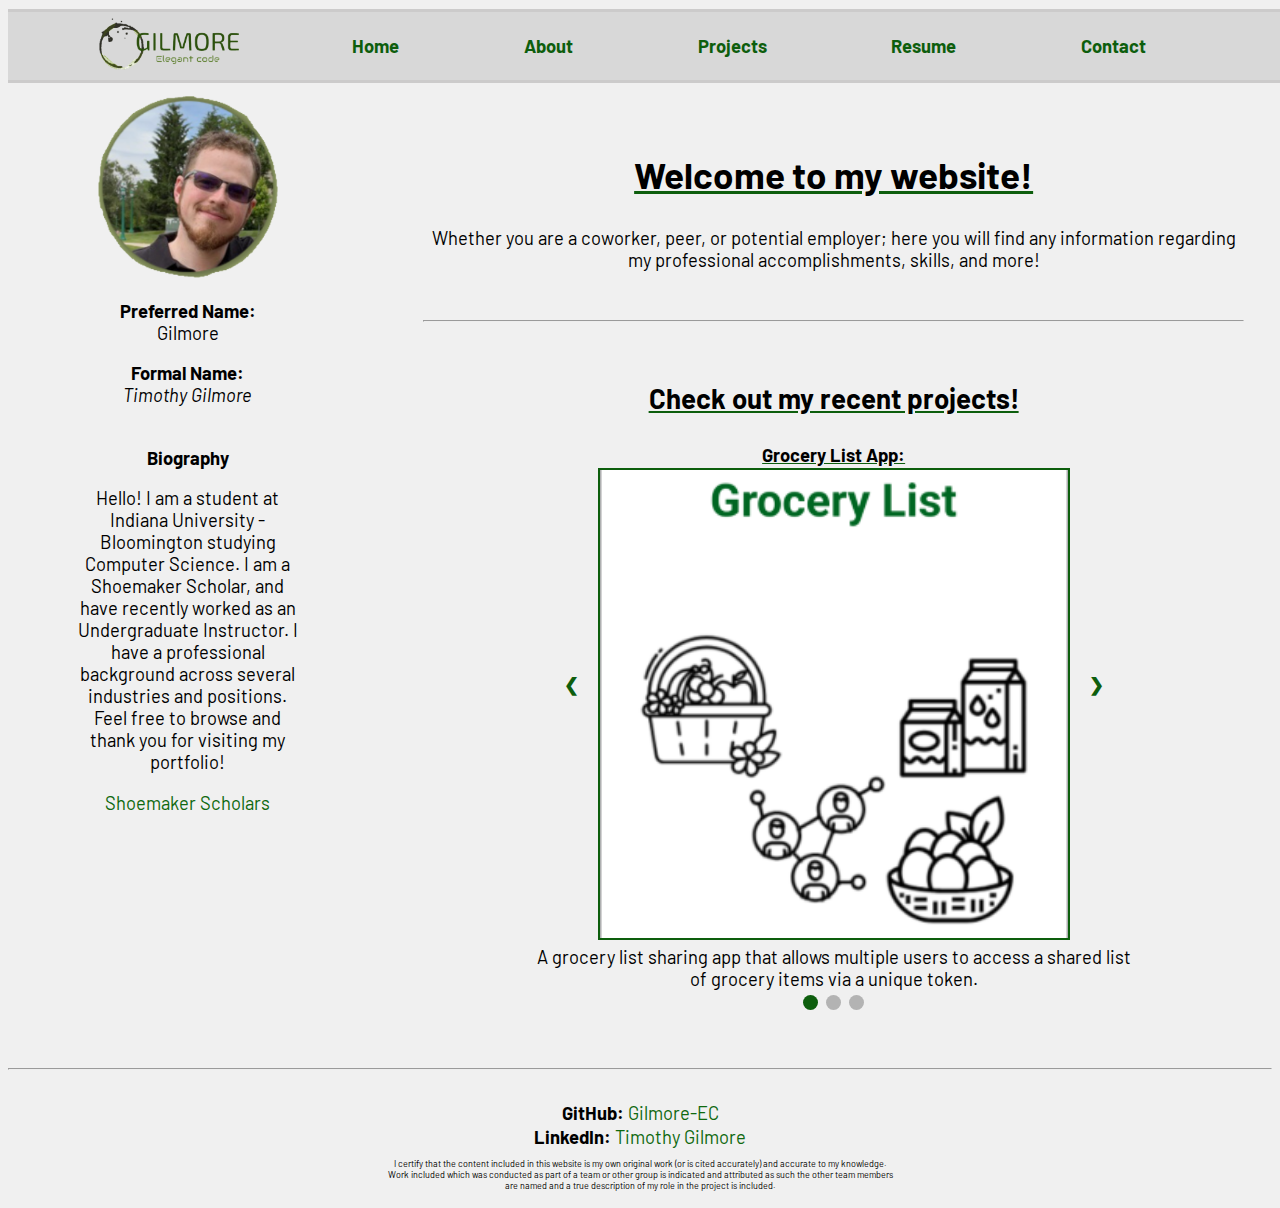
==== commit 1dbfa121: "polish visual anomalies and bugs before release" ====
--- a/index.html
+++ b/index.html
@@ -1 +1 @@
-<!DOCTYPE html><html lang="en"><head><title>Gilmore | Home</title><meta charset="UTF-8"><meta name="viewport" content="width=device-width,initial-scale=1"><link rel="shortcut icon" href="assets/template/logo simple.png"><link href="https://fonts.googleapis.com/css?family=Barlow" rel="stylesheet"><link rel="stylesheet" href="assets/main.css"><link rel="stylesheet" href="assets/body.css"></head><body><div class="unsupported">Device not supported</div><div class="supported"><header><a href="index.html"><img src="assets/template/new logo.png" alt="logo" class="logo"></a><nav><ul><li><a href="index.html"><b>Home</b></a></li><li><a href="about.html"><b>About</b></a></li><li><a href="projects.html"><b>Projects</b></a></li><li><a href="resume.html"><b>Resume</b></a></li><li><a href="contact.html"><b>Contact</b></a></li></ul></nav></header><hr><!--Body--><div class="main"><div class="biography"><img src="assets/template/profile.png" alt="Profile Headshot"><br><p><b>Preferred Name:</b><br>Gilmore</p><p><b>Formal Name:</b><br><em>Timothy Gilmore</em></p><br><b>Biography</b><p>Hello, I am a Junior at Indiana University - Bloomington studying Computer Science. I enjoy traveling, fitness, foreign cultures, and live music. I have a professional background across several industries and positions. Feel free to browse and thank you for visiting my portfolio!</p></div><div class="greeting"><h2>Welcome to my website!</h2><p>Whether you are a coworker, peer, or potential employer; here you will find any information regarding my professional accomplishments, skills, and more!</p><br><hr><br><h3>Check out my projects!</h3><div class="showcase"><div class="proj fade"><h4>C Time Calculator:</h4><a href="https://github.com/gilmore-ec/Time-Calculator.git" alt="GitHub C Time Caluclator Repository"><img src="assets/projects/Time Calculator Thumbnail.png"></a><p>A basic time keeping calculator to assist with a rounding timekeeping system.</p></div><div class="proj fade"><h4>Project 2:</h4><img src="assets/projects/alt coming soon.png"><p>Caption</p></div><div class="proj fade"><h4>Project 3:</h4><img src="assets/projects/alt coming soon.png"><p>Caption</p></div><a class="prev" onclick="plusSlides(-1)">&#10094;</a> <a class="next" onclick="plusSlides(1)">&#10095;</a><div style="text-align:center"><span class="dot" onclick="currentSlide(1)"></span> <span class="dot" onclick="currentSlide(2)"></span> <span class="dot" onclick="currentSlide(3)"></span></div></div></div></div><!--End Body--><hr><div class="footer"><br><ul><li><b>GitHub: </b><a href="https://www.github.com/gilmore-ec" target="_blank" class="links">Gilmore-EC</a></li><li><b>LinkedIn: </b><a href="https://www.linkedin.com/in/timothy-gilmore-08908420a" target="_blank" class="links">Timothy Gilmore</a></li></ul><p>I certify that the content included in this website is my own original work (or is cited accurately) and accurate to my knowledge. Work included which was conducted as part of a team or other group is indicated and attributed as such the other team members are named and a true description of my role in the project is included.</p></div></div><script src="main.js"></script></body></html>+<!DOCTYPE html><html lang="en"><head><title>Gilmore | Home</title><meta charset="UTF-8"><meta name="viewport" content="width=device-width,initial-scale=1"><link rel="shortcut icon" href="assets/template/logo simple.png"><link href="https://fonts.googleapis.com/css?family=Barlow" rel="stylesheet"><link rel="stylesheet" href="assets/main.css"><link rel="stylesheet" href="assets/body.css"></head><body><div class="unsupported">Device not supported</div><div class="supported"><header><a href="index.html"><img src="assets/template/new logo.png" alt="logo" class="logo"></a><nav><ul><li><a href="index.html"><b>Home</b></a></li><li><a href="about.html"><b>About</b></a></li><li><a href="projects.html"><b>Projects</b></a></li><li><a href="resume.html"><b>Resume</b></a></li><li><a href="contact.html"><b>Contact</b></a></li></ul></nav></header><hr><!--Body--><div class="main"><div class="biography"><img src="assets/template/profile.png" alt="Profile Headshot"><br><p><b>Preferred Name:</b><br>Gilmore</p><p><b>Formal Name:</b><br><em>Timothy Gilmore</em></p><br><b>Biography</b><p>Hello! I am a student at Indiana University - Bloomington studying Computer Science. I am a Shoemaker Scholar, and have recently worked as an Undergraduate Instructor. I have a professional background across several industries and positions. Feel free to browse and thank you for visiting my portfolio!</p><a href="https://luddy.indiana.edu/academics/the-shoemaker-scholars/" target="_blank" style="text-decoration: none; color: rgb(15, 105, 15);">Shoemaker Scholars</a></div><div class="greeting"><h2>Welcome to my website!</h2><p>Whether you are a coworker, peer, or potential employer; here you will find any information regarding my professional accomplishments, skills, and more!</p><br><hr><br><h3>Check out my recent projects!</h3><div class="showcase"><div class="proj fade"><h4>Grocery List App:</h4><img src="assets/projects/grocery_list_app.PNG" alt="Coming Soon"><p>A grocery list sharing app that allows multiple users to access a shared list of grocery items via a unique token.</p></div><div class="proj fade"><h4>C Time Calculator:</h4><a href="https://github.com/gilmore-ec/Time-Calculator.git" alt="GitHub C Time Caluclator Repository"><img src="assets/projects/Time Calculator Thumbnail.png" alt="GitHub C Time Caluclator Repository"></a><p>A basic time keeping calculator to assist with a rounding timekeeping system.</p></div><div class="proj fade"><h4>Coming Soon:</h4><img src="assets/projects/alt coming soon.png" alt="Coming Soon"><p></p></div><a class="prev" onclick="plusSlides(-1)">&#10094;</a> <a class="next" onclick="plusSlides(1)">&#10095;</a><div style="text-align:center"><span class="dot" onclick="currentSlide(1)"></span> <span class="dot" onclick="currentSlide(2)"></span> <span class="dot" onclick="currentSlide(3)"></span></div></div><br><br></div></div><!--End Body--><hr><div class="footer"><br><ul><li><b>GitHub: </b><a href="https://www.github.com/gilmore-ec" target="_blank" class="links">Gilmore-EC</a></li><li><b>LinkedIn: </b><a href="https://www.linkedin.com/in/timothy-gilmore-08908420a" target="_blank" class="links">Timothy Gilmore</a></li></ul><p>I certify that the content included in this website is my own original work (or is cited accurately) and accurate to my knowledge. Work included which was conducted as part of a team or other group is indicated and attributed as such the other team members are named and a true description of my role in the project is included.</p></div></div><script src="main.js"></script></body></html>--- a/assets/main.css
+++ b/assets/main.css
@@ -1 +1 @@
-body{color:#b3b3b3;font-family:Barlow;font-size:.7em;text-align:center;z-index:1}body,header{background-color:#000}header{align-content:center;border-bottom-color:#163816;border-bottom-style:solid;border-left:0 solid #163816;border-right:0 solid #163816;border-top-color:#163816;border-top-style:solid;display:flex;margin:0;padding:0;position:fixed;width:100%;z-index:2}header :after{clear:both;content:"";display:table}header a{align-content:center;float:left;padding:1px;width:25%}header a img{margin:0;width:67px}nav{float:right;padding:1px;width:75%}nav ul{display:flex;justify-content:space-between;list-style:none;margin:auto;padding:2%}nav li{align-content:center;display:inline-block;padding:2px}nav a{color:#0d5e0d;text-decoration:none}hr,nav a :hover{color:#163816}.footer{align-content:center;margin:0;text-align:center;text-decoration:none}.footer ul{display:contents;list-style-type:none}.footer li{padding:1px;text-align:center}.footer li a{color:#0f690f;text-decoration:none}.footer p{font-size:xx-small;margin-inline:15%;text-align:center}.unsupported{display:none}@media only screen and (max-width:373px){.supported{display:none}.unsupported{display:contents}}@media only screen and (min-width:768px){body{font-size:1em}.footer p{margin-left:30%;margin-right:30%}header a img{width:100px}}@media only screen and (min-width:992px){body{font-size:1.15em}header a img{width:140px}}+body{font-family:Barlow;font-size:.7em;text-align:center;z-index:1}header{align-content:center;display:flex;margin:0;padding:0;position:fixed;width:100%;z-index:2}header :after{clear:both;content:"";display:table}header a{align-content:center;float:left;padding:1px;width:25%}header a img{margin:0;width:67px}nav{float:right;padding:1px;width:75%}nav ul{display:flex;justify-content:space-between;list-style:none;margin:auto;padding:2%}nav li{align-content:center;display:inline-block;padding:2px}nav a{color:#0d5e0d;text-decoration:none}nav a :hover{color:#163816}.unsupported{display:none}hr{color:#163816}.footer{align-content:center;margin:0;text-align:center;text-decoration:none}.footer ul{display:contents;list-style-type:none}.footer li{padding:1px;text-align:center}.footer li a{color:#0f690f;text-decoration:none}.footer p{font-size:xx-small;margin-inline:15%;text-align:center}@media (prefers-color-scheme:light){body{background-color:#f0f0f0;color:#000}header{background-color:#d8d8d8;border-bottom-color:#cccbcb;border-bottom-style:solid;border-left:0 solid #cccbcb;border-right:0 solid #cccbcb;border-top-color:#cccbcb;border-top-style:solid}}@media (prefers-color-scheme:dark){body{background-color:#121212;color:#b3b3b3}header{border-bottom-color:#163816;border-bottom-style:solid;border-left:0 solid #163816;border-right:0 solid #163816;border-top-color:#163816;border-top-style:solid}.footer,header{background-color:#0c0c0c}}@media only screen and (max-width:373px){.supported{display:none}.unsupported{display:contents}}@media only screen and (min-width:768px){body{font-size:1em}.footer p{margin-left:30%;margin-right:30%}header a img{width:100px}}@media only screen and (min-width:992px){body{font-size:1.15em}header a img{width:140px}}--- a/assets/body.css
+++ b/assets/body.css
@@ -1 +1 @@
-.main{align-items:center;display:flex;max-width:100%;padding-top:10%}.about .greeting{align-items:center;margin:auto;padding:10% 0 0;width:100%}.biography{align-items:center;margin-bottom:auto;margin-right:auto;margin-top:0;max-width:175pt;padding-inline:5%;width:35%}.biography img{max-width:150pt;width:77%}.main .greeting{height:-moz-max-content;height:max-content;margin-left:auto;margin-right:auto;margin-top:2%;padding-bottom:50%;width:65%}.showcase{height:100%;margin:auto;max-width:600px;position:relative;width:100%}.proj{display:none}.proj img{border:2px solid #0d5e0d;max-width:500px;width:78%}.proj p{margin:0;padding:2px}.next,.prev{border-radius:0 3px 3px 0;color:#fff;cursor:pointer;font-size:1.125rem;font-weight:700;margin-top:-22px;padding:16px;position:absolute;top:35%;transition:.6s ease;-webkit-user-select:none;-moz-user-select:none;user-select:none;width:auto}.prev{left:0}.next{border-radius:3px 0 0 3px;right:0}.dot{background-color:#b3b3b3;border-radius:50%;cursor:pointer;display:inline-block;height:15px;margin:0 2px;transition:background-color .6s ease;width:15px}.active,.dot:hover{background-color:#0d5e0d}.fade{animation-duration:1.5s;animation-name:fade}.greeting a{color:#0d5e0d;margin:auto;padding:5%;text-decoration:none}h2,h4{text-decoration:underline;text-decoration-color:#0d5e0d}h4{margin:0;padding:2px}.type ul{display:flex;list-style:none;margin:0;padding:0;width:100%}.type li{display:inline-block;margin:0;width:25%}.type b{text-decoration:underline;text-decoration-color:#0d5e0d}.skillcontainer{display:flex;height:-moz-fit-content;height:fit-content;margin-inline:0;width:100%}.skill{height:100%;margin-bottom:auto;margin-top:1%;margin-inline:0;padding:1%;width:24%}.skill ul{list-style:none;padding:0}.skill ul li{text-decoration:none}@keyframes fade{0%{opacity:.4}to{opacity:1}}@media only screen and (min-width:992px){h2{font-size:2em}.skillcontainer,.type ul{padding-left:10%;width:80%}.main{padding-top:6%}.about{padding-top:5%}}+.main{align-items:center;display:flex;max-width:100%;padding-top:10%}.about .greeting{align-items:center;margin:auto;padding:10% 0 0;width:100%}.biography{align-items:center;margin-bottom:auto;margin-right:auto;margin-top:0;max-width:175pt;padding-inline:5%;width:35%}.biography img{max-width:150pt;width:77%}.main .greeting{height:-moz-max-content;height:max-content;margin-left:auto;margin-right:auto;margin-top:2%;padding-bottom:auto;width:65%}.showcase{height:100%;margin:auto;max-width:600px;position:relative;width:100%}.proj{display:none}.proj img{border:2px solid #0d5e0d;max-width:500px;width:78%}.proj p{margin:0;padding:2px}.next,.prev{border-radius:0 3px 3px 0;cursor:pointer;font-size:1.125rem;font-weight:700;margin-top:0;padding:16px;position:absolute;top:35%;transition:.6s ease;-webkit-user-select:none;-moz-user-select:none;user-select:none;width:auto}.prev{left:0}.next{border-radius:3px 0 0 3px;right:0}.dot{background-color:#b3b3b3;border-radius:50%;cursor:pointer;display:inline-block;height:15px;margin:0 2px;transition:background-color .6s ease;width:15px}.active,.dot:hover{background-color:#0d5e0d}.fade{animation-duration:1.5s;animation-name:fade}.greeting a{color:#0d5e0d;margin:auto;padding:5%;text-decoration:none}h2,h3,h4{text-decoration:underline;text-decoration-color:#0d5e0d}h4{margin:0;padding:2px}.type ul{display:flex;list-style:none;margin:0;padding:0;width:100%}.skills li{width:25%}.interest li,.skills li{display:inline-block;margin:0}.interest li{width:33%}.type b{text-decoration:underline;text-decoration-color:#0d5e0d}.interestcontainer,.skillcontainer{display:flex;height:-moz-fit-content;height:fit-content;margin-inline:0;width:100%}.interestitem{margin-inline:5%;width:33%}.interestitem,.skill{height:100%;margin-bottom:auto;margin-top:1%;padding:1%}.skill{margin-inline:0;width:24%}.interestitem ul,.skill ul{list-style:none;padding:0}.interestitem ul li,.skill ul li{text-decoration:none}.projects{display:block;margin-bottom:1%;width:100%}.projectcontainer,.projects{height:-moz-fit-content;height:fit-content}.projectcontainer{align-items:center;display:grid;width:-moz-fit-content;width:fit-content}.projectcontainer,.projimg{margin-left:auto;margin-right:auto}.projimg{border:2px;border-color:#163816;border-style:solid;width:100%}@keyframes fade{0%{opacity:.4}to{opacity:1}}@media only screen and (min-width:992px){h2{font-size:2em}h3{font-size:1.5em}.skillcontainer,.type ul{padding-left:10%;width:80%}.interestcontainer{padding-left:9.3%;width:80%}.main{padding-top:6%}}@media only screen and (max-width:768px){.projimg{max-width:200px}}